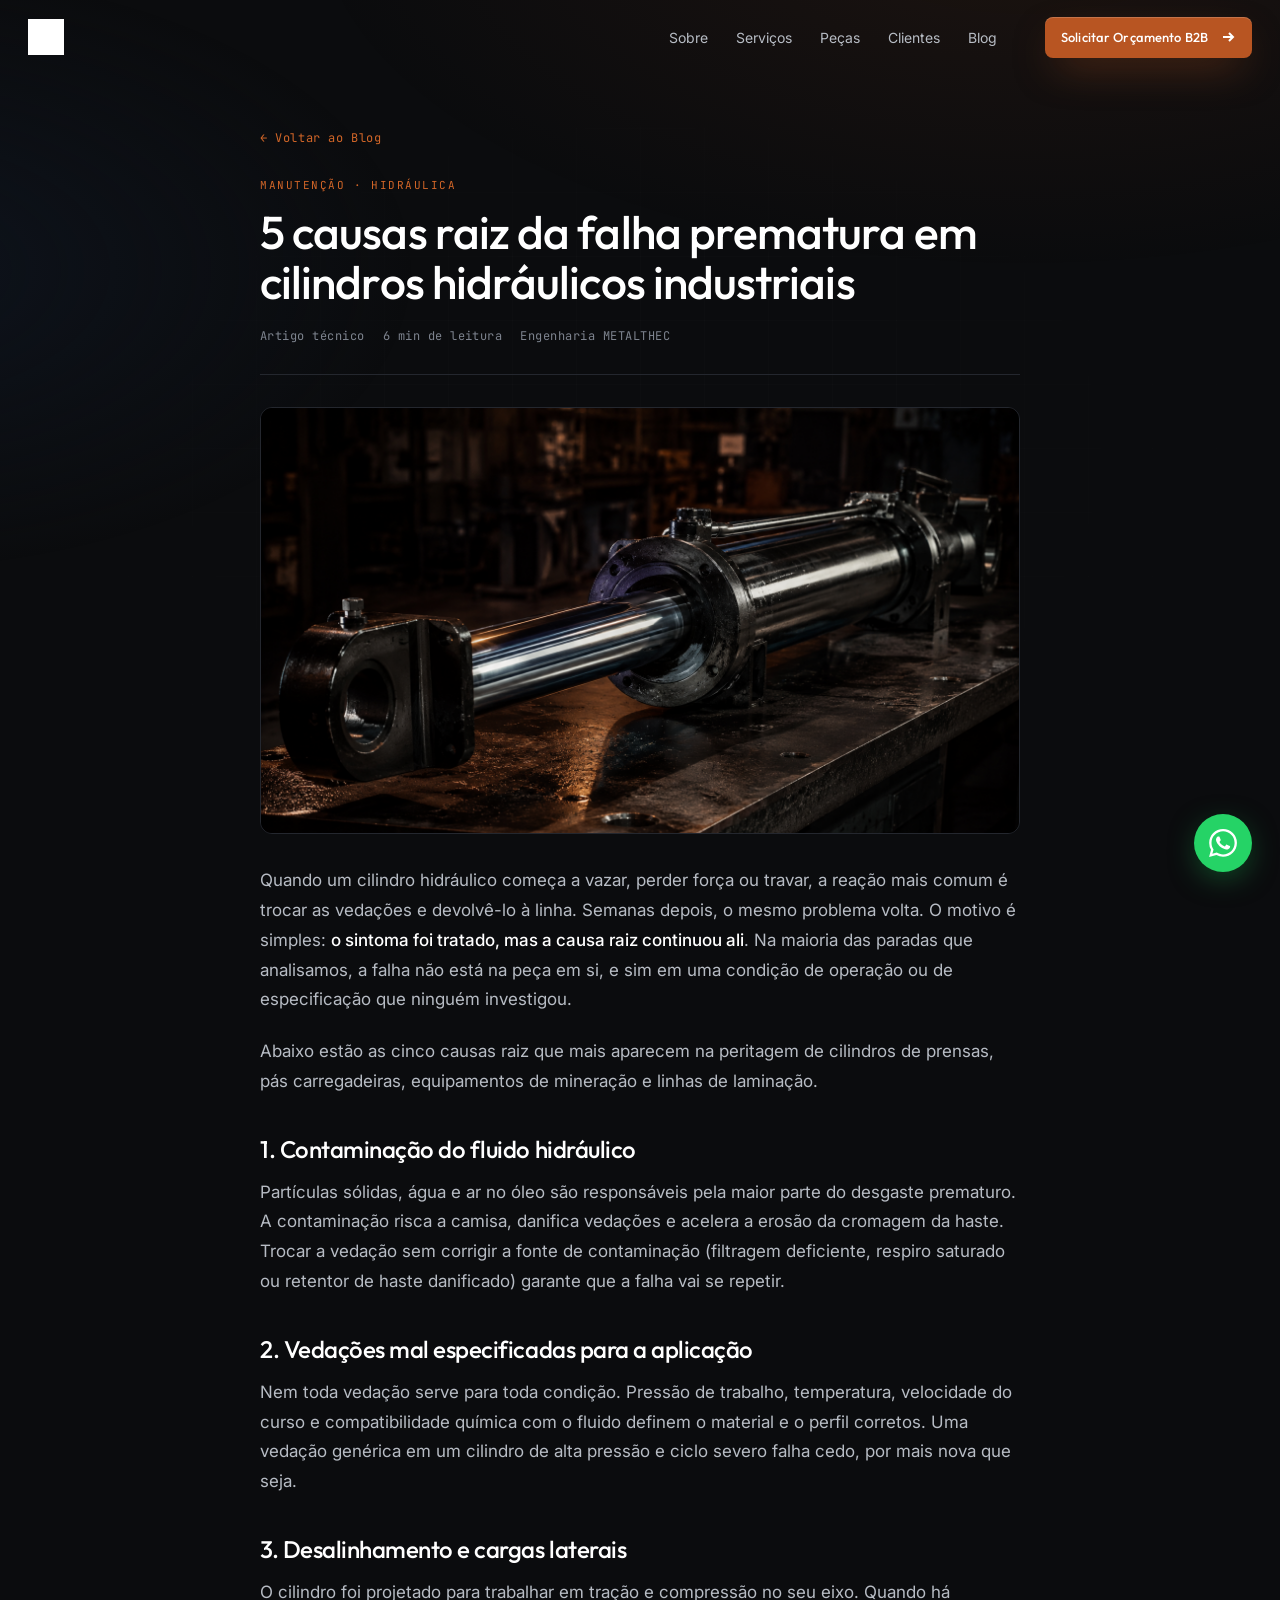
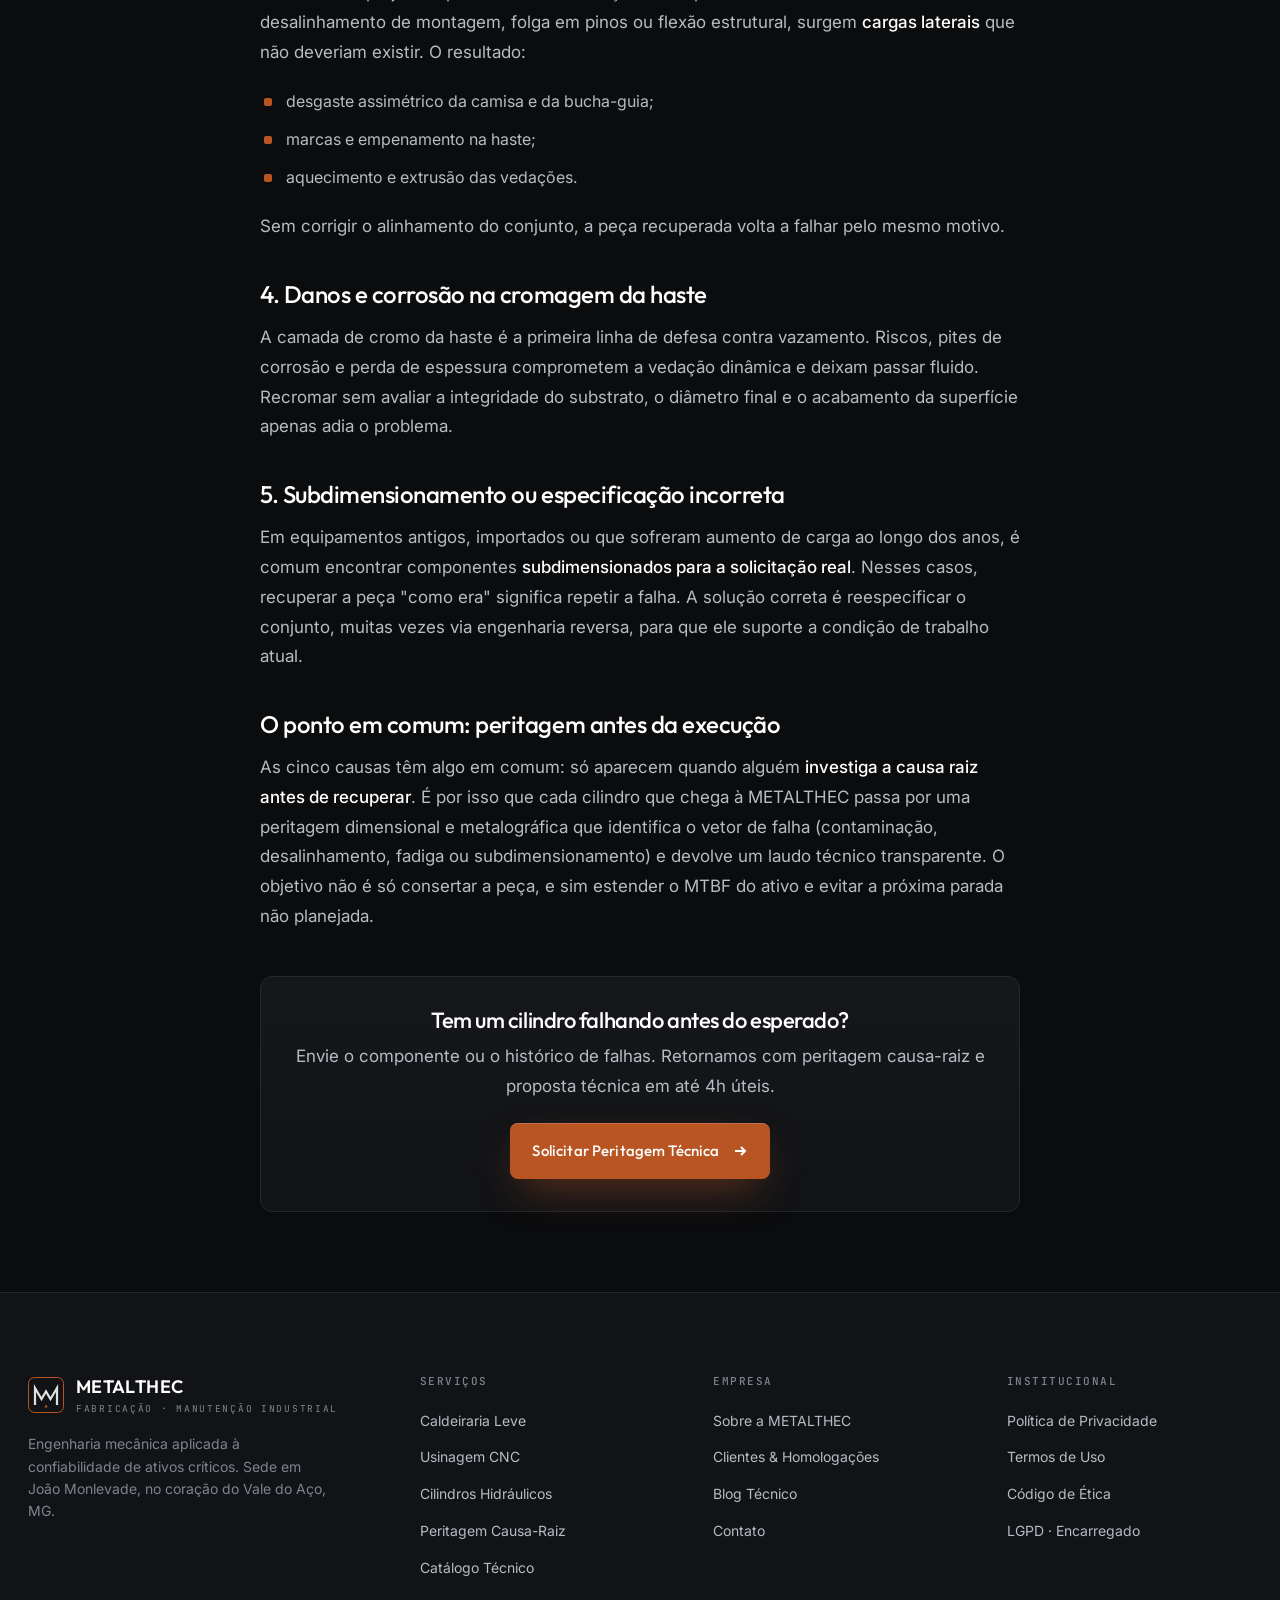
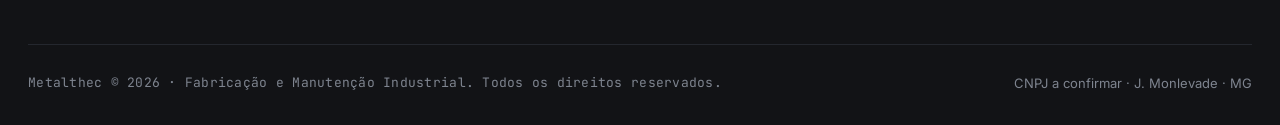
==== blog-cilindros-hidraulicos.html @ 949a7d2d "feat: site institucional METALTHEC (one-page + blog) Site B2B estático: hero, serviços, máquinas, ca" ====
<!DOCTYPE html>
<html lang="pt-BR">
<head>
<meta charset="UTF-8" />
<meta name="viewport" content="width=device-width, initial-scale=1.0" />
<title>5 causas raiz da falha prematura em cilindros hidráulicos — METALTHEC</title>
<meta name="description" content="Vazamento, travamento e perda de força em cilindros hidráulicos industriais raramente são defeito da peça. Conheça as 5 causas raiz mais comuns e como a peritagem evita a próxima parada." />

<link rel="preconnect" href="https://fonts.googleapis.com" />
<link rel="preconnect" href="https://fonts.gstatic.com" crossorigin />
<link href="https://fonts.googleapis.com/css2?family=Outfit:wght@300;400;500;600;700&family=Inter:wght@300;400;500;600&family=JetBrains+Mono:wght@400;500&display=swap" rel="stylesheet" />

<link rel="stylesheet" href="styles.css" />
</head>
<body>

<!-- ============== HEADER / NAV ============== -->
<header class="nav">
  <div class="container nav__inner">
    <a class="brand" href="Metalthec.html#top" aria-label="METALTHEC — Início">
      <span class="brand__mark" aria-hidden="true">
        <img src="logo.png" alt="METALTHEC" class="brand__logo" width="120" height="36"
             onerror="this.style.display='none'; this.nextElementSibling.style.display='flex'" />
        <span class="brand__logo-fallback" style="display:none; align-items:center; gap:0">
          <svg width="36" height="36" viewBox="0 0 36 36" fill="none">
            <rect x="0.5" y="0.5" width="35" height="35" rx="6" stroke="#B85522" stroke-width="1"/>
            <path d="M7 27V11L13.5 22L18 14.5L22.5 22L29 11V27" stroke="#E0E0E0" stroke-width="2.2" stroke-linecap="square" stroke-linejoin="miter"/>
            <circle cx="18" cy="29.5" r="1.2" fill="#B85522"/>
          </svg>
          <span>
            <span class="brand__name">METALTHEC</span>
            <span class="brand__sub">Fabricação · Manutenção Industrial</span>
          </span>
        </span>
      </span>
    </a>

    <nav class="nav__links" aria-label="Navegação principal">
      <a href="Metalthec.html#sobre">Sobre</a>
      <a href="Metalthec.html#servicos">Serviços</a>
      <a href="Metalthec.html#pecas">Peças</a>
      <a href="Metalthec.html#clientes">Clientes</a>
      <a href="blog.html" aria-current="page">Blog</a>
    </nav>

    <a class="btn btn--primary btn--sm nav__cta" href="Metalthec.html#contato">
      Solicitar Orçamento B2B
      <svg class="arrow" viewBox="0 0 16 16" fill="none" stroke="currentColor" stroke-width="2"><path d="M3 8h10M9 4l4 4-4 4"/></svg>
    </a>

    <button class="nav__burger" aria-label="Abrir menu" aria-expanded="false" aria-controls="mobile-nav">
      <span class="bars" aria-hidden="true">
        <span class="bar"></span>
        <span class="bar"></span>
        <span class="bar"></span>
      </span>
    </button>
  </div>
</header>

<main id="top">
  <article class="article">
    <div class="container">
      <div class="article__wrap">

        <a class="article__back" href="blog.html">← Voltar ao Blog</a>

        <div class="article__cat">Manutenção · Hidráulica</div>
        <h1>5 causas raiz da falha prematura em cilindros hidráulicos industriais</h1>
        <div class="article__meta">
          <span>Artigo técnico</span>
          <span>6 min de leitura</span>
          <span>Engenharia METALTHEC</span>
        </div>

        <div class="article__hero">
          <img src="Fotos/Fotos catalogo/cilindro-hidraulico.png" alt="Cilindro hidráulico industrial recuperado" />
        </div>

        <div class="article__body">
          <p>
            Quando um cilindro hidráulico começa a vazar, perder força ou travar, a reação mais comum
            é trocar as vedações e devolvê-lo à linha. Semanas depois, o mesmo problema volta. O motivo
            é simples: <strong>o sintoma foi tratado, mas a causa raiz continuou ali</strong>. Na maioria
            das paradas que analisamos, a falha não está na peça em si, e sim em uma condição de operação
            ou de especificação que ninguém investigou.
          </p>
          <p>
            Abaixo estão as cinco causas raiz que mais aparecem na peritagem de cilindros de prensas,
            pás carregadeiras, equipamentos de mineração e linhas de laminação.
          </p>

          <h2>1. Contaminação do fluido hidráulico</h2>
          <p>
            Partículas sólidas, água e ar no óleo são responsáveis pela maior parte do desgaste prematuro.
            A contaminação risca a camisa, danifica vedações e acelera a erosão da cromagem da haste.
            Trocar a vedação sem corrigir a fonte de contaminação (filtragem deficiente, respiro saturado
            ou retentor de haste danificado) garante que a falha vai se repetir.
          </p>

          <h2>2. Vedações mal especificadas para a aplicação</h2>
          <p>
            Nem toda vedação serve para toda condição. Pressão de trabalho, temperatura, velocidade do
            curso e compatibilidade química com o fluido definem o material e o perfil corretos. Uma
            vedação genérica em um cilindro de alta pressão e ciclo severo falha cedo, por mais nova que seja.
          </p>

          <h2>3. Desalinhamento e cargas laterais</h2>
          <p>
            O cilindro foi projetado para trabalhar em tração e compressão no seu eixo. Quando há
            desalinhamento de montagem, folga em pinos ou flexão estrutural, surgem <strong>cargas
            laterais</strong> que não deveriam existir. O resultado:
          </p>
          <ul>
            <li>desgaste assimétrico da camisa e da bucha-guia;</li>
            <li>marcas e empenamento na haste;</li>
            <li>aquecimento e extrusão das vedações.</li>
          </ul>
          <p>
            Sem corrigir o alinhamento do conjunto, a peça recuperada volta a falhar pelo mesmo motivo.
          </p>

          <h2>4. Danos e corrosão na cromagem da haste</h2>
          <p>
            A camada de cromo da haste é a primeira linha de defesa contra vazamento. Riscos, pites de
            corrosão e perda de espessura comprometem a vedação dinâmica e deixam passar fluido. Recromar
            sem avaliar a integridade do substrato, o diâmetro final e o acabamento da superfície apenas
            adia o problema.
          </p>

          <h2>5. Subdimensionamento ou especificação incorreta</h2>
          <p>
            Em equipamentos antigos, importados ou que sofreram aumento de carga ao longo dos anos, é
            comum encontrar componentes <strong>subdimensionados para a solicitação real</strong>. Nesses
            casos, recuperar a peça "como era" significa repetir a falha. A solução correta é reespecificar
            o conjunto, muitas vezes via engenharia reversa, para que ele suporte a condição de trabalho atual.
          </p>

          <h2>O ponto em comum: peritagem antes da execução</h2>
          <p>
            As cinco causas têm algo em comum: só aparecem quando alguém <strong>investiga a causa raiz
            antes de recuperar</strong>. É por isso que cada cilindro que chega à METALTHEC passa por uma
            peritagem dimensional e metalográfica que identifica o vetor de falha (contaminação, desalinhamento,
            fadiga ou subdimensionamento) e devolve um laudo técnico transparente. O objetivo não é só
            consertar a peça, e sim estender o MTBF do ativo e evitar a próxima parada não planejada.
          </p>

          <div class="article__cta">
            <h3>Tem um cilindro falhando antes do esperado?</h3>
            <p>Envie o componente ou o histórico de falhas. Retornamos com peritagem causa-raiz e proposta técnica em até 4h úteis.</p>
            <a class="btn btn--primary" href="Metalthec.html#contato">
              Solicitar Peritagem Técnica
              <svg class="arrow" viewBox="0 0 16 16" fill="none" stroke="currentColor" stroke-width="2"><path d="M3 8h10M9 4l4 4-4 4"/></svg>
            </a>
          </div>
        </div>

      </div>
    </div>
  </article>
</main>

<!-- ============== FOOTER ============== -->
<footer class="footer">
  <div class="container">
    <div class="footer__grid">
      <div class="footer__brand">
        <a class="brand" href="Metalthec.html#top">
          <span class="brand__mark" aria-hidden="true">
            <svg width="36" height="36" viewBox="0 0 36 36" fill="none">
              <rect x="0.5" y="0.5" width="35" height="35" rx="6" stroke="#B85522" stroke-width="1"/>
              <path d="M7 27V11L13.5 22L18 14.5L22.5 22L29 11V27" stroke="#E0E0E0" stroke-width="2.2" stroke-linecap="square"/>
              <circle cx="18" cy="29.5" r="1.2" fill="#B85522"/>
            </svg>
          </span>
          <span>
            <span class="brand__name">METALTHEC</span>
            <span class="brand__sub">Fabricação · Manutenção Industrial</span>
          </span>
        </a>
        <p>Engenharia mecânica aplicada à confiabilidade de ativos críticos. Sede em João Monlevade, no coração do Vale do Aço, MG.</p>
      </div>

      <div class="footer__col">
        <h5>Serviços</h5>
        <ul>
          <li><a href="Metalthec.html#servicos">Caldeiraria Leve</a></li>
          <li><a href="Metalthec.html#servicos">Usinagem CNC</a></li>
          <li><a href="Metalthec.html#servicos">Cilindros Hidráulicos</a></li>
          <li><a href="Metalthec.html#servicos">Peritagem Causa-Raiz</a></li>
          <li><a href="Metalthec.html#pecas">Catálogo Técnico</a></li>
        </ul>
      </div>

      <div class="footer__col">
        <h5>Empresa</h5>
        <ul>
          <li><a href="Metalthec.html#sobre">Sobre a METALTHEC</a></li>
          <li><a href="Metalthec.html#clientes">Clientes &amp; Homologações</a></li>
          <li><a href="blog.html">Blog Técnico</a></li>
          <li><a href="Metalthec.html#contato">Contato</a></li>
        </ul>
      </div>

      <div class="footer__col">
        <h5>Institucional</h5>
        <ul>
          <li><a href="#">Política de Privacidade</a></li>
          <li><a href="#">Termos de Uso</a></li>
          <li><a href="#">Código de Ética</a></li>
          <li><a href="#">LGPD · Encarregado</a></li>
        </ul>
      </div>
    </div>

    <div class="footer__bottom">
      <div class="copy">Metalthec © 2026 · Fabricação e Manutenção Industrial. Todos os direitos reservados.</div>
      <div>CNPJ a confirmar · J. Monlevade · MG</div>
    </div>
  </div>
</footer>

<!-- ============== WHATSAPP FLOAT ============== -->
<a class="wa-float" href="https://wa.me/553120401161?text=Ol%C3%A1%2C%20gostaria%20de%20solicitar%20um%20or%C3%A7amento%20t%C3%A9cnico." target="_blank" rel="noopener" aria-label="Falar com engenharia pelo WhatsApp">
  <span class="wa-float__tooltip">Falar com Engenharia</span>
  <svg width="28" height="28" viewBox="0 0 24 24" fill="currentColor" aria-hidden="true"><path d="M.057 24l1.687-6.163a11.867 11.867 0 01-1.587-5.946C.16 5.335 5.495 0 12.05 0a11.817 11.817 0 018.413 3.488 11.824 11.824 0 013.48 8.414c-.003 6.557-5.34 11.892-11.893 11.892a11.9 11.9 0 01-5.688-1.448L.057 24zm6.597-3.807c1.676.995 3.276 1.591 5.392 1.592 5.448 0 9.886-4.434 9.889-9.885.002-5.462-4.415-9.89-9.881-9.892-5.452 0-9.887 4.434-9.889 9.884-.001 2.225.651 3.891 1.746 5.634l-.999 3.648 3.742-.981zm11.387-5.464c-.074-.124-.272-.198-.57-.347-.297-.149-1.758-.868-2.031-.967-.272-.099-.47-.149-.669.149-.198.297-.768.967-.941 1.165-.173.198-.347.223-.644.074-.297-.149-1.255-.462-2.39-1.475-.883-.788-1.48-1.761-1.653-2.059-.173-.297-.018-.458.13-.606.134-.133.297-.347.446-.521.151-.172.2-.296.3-.495.099-.198.05-.372-.025-.521-.075-.148-.669-1.611-.916-2.206-.242-.579-.487-.501-.669-.51l-.57-.01c-.198 0-.52.074-.792.372-.272.297-1.04 1.016-1.04 2.479 0 1.462 1.065 2.875 1.213 3.074.149.198 2.095 3.2 5.076 4.487.709.306 1.263.489 1.694.626.712.226 1.36.194 1.872.118.571-.085 1.758-.719 2.006-1.413.248-.695.248-1.29.173-1.414z"/></svg>
</a>

<script src="app.js" defer></script>
</body>
</html>
---- styles.css ----
/* ============================================================
   METALTHEC — Premium Industrial One-Page
   Tokens + Layout + Components
============================================================ */

:root {
  /* Brand */
  --bg:           #0B0C0E;
  --bg-2:         #121316;
  --bg-3:         #0E141E;
  --panel:        #15171B;
  --panel-2:      #1B1E24;
  --line:         #24272E;
  --line-2:       #2C313A;
  --steel:        #E0E0E0;
  --steel-dim:    #B7BCC4;
  --muted:        #7E848F;
  --muted-2:      #5A5F69;

  --copper:       #B85522;
  --copper-2:     #D26628;
  --copper-soft:  rgba(184, 85, 34, 0.16);
  --copper-glow:  rgba(184, 85, 34, 0.42);

  --success:      #4FB286;
  --warn:         #E0A340;

  /* Radii */
  --r-xs: 4px;
  --r-sm: 8px;
  --r-md: 12px;
  --r-lg: 18px;
  --r-xl: 28px;

  /* Shadows */
  --shadow-soft: 0 10px 40px -10px rgba(0, 0, 0, 0.6);
  --shadow-card: 0 1px 0 rgba(255,255,255,0.04) inset, 0 30px 60px -30px rgba(0,0,0,0.7);
  --shadow-cta:  0 16px 40px -12px rgba(184, 85, 34, 0.55), 0 1px 0 rgba(255,255,255,0.18) inset;

  /* Type */
  --font-display: "Outfit", "Inter", system-ui, sans-serif;
  --font-body:    "Inter", system-ui, sans-serif;
  --font-mono:    "JetBrains Mono", ui-monospace, "SFMono-Regular", monospace;

  /* Layout */
  --container: 1280px;
  --gutter: 28px;
  --nav-h: 76px;
}

* { box-sizing: border-box; }
html, body { margin: 0; padding: 0; }
html { scroll-behavior: smooth; }
body {
  background: var(--bg);
  color: var(--steel);
  font-family: var(--font-body);
  font-size: 16px;
  line-height: 1.55;
  -webkit-font-smoothing: antialiased;
  text-rendering: optimizeLegibility;
  overflow-x: hidden;
}
img { display: block; max-width: 100%; }
a { color: inherit; text-decoration: none; }
button { font: inherit; cursor: pointer; border: 0; background: none; color: inherit; }
input, select, textarea { font: inherit; color: inherit; }

::selection { background: var(--copper); color: white; }

/* Background ambient grain + grid */
body::before {
  content: "";
  position: fixed;
  inset: 0;
  pointer-events: none;
  background-image:
    radial-gradient(1200px 600px at 80% -10%, rgba(184,85,34,0.10), transparent 60%),
    radial-gradient(900px 500px at -10% 30%, rgba(14,20,30,0.9), transparent 60%);
  z-index: 0;
}
body::after {
  content: "";
  position: fixed;
  inset: 0;
  pointer-events: none;
  background-image:
    linear-gradient(rgba(255,255,255,0.025) 1px, transparent 1px),
    linear-gradient(90deg, rgba(255,255,255,0.025) 1px, transparent 1px);
  background-size: 64px 64px;
  mask-image: radial-gradient(ellipse at center, black 30%, transparent 80%);
  z-index: 0;
  opacity: 0.55;
}

main, header, footer { position: relative; z-index: 1; }

.container {
  width: min(100% - 2 * var(--gutter), var(--container));
  margin: 0 auto;
}

/* ---------- Utility / type ---------- */
.eyebrow {
  display: inline-flex;
  align-items: center;
  gap: 10px;
  font-family: var(--font-mono);
  font-size: 11px;
  font-weight: 500;
  letter-spacing: 0.18em;
  text-transform: uppercase;
  color: var(--copper-2);
}
.eyebrow::before {
  content: "";
  width: 28px;
  height: 1px;
  background: var(--copper);
}
.eyebrow.no-rule::before { display: none; }

h1, h2, h3, h4 {
  font-family: var(--font-display);
  font-weight: 500;
  letter-spacing: -0.02em;
  line-height: 1.05;
  color: white;
  margin: 0;
}
.h-display {
  font-size: clamp(34px, 3.8vw, 50px);
  font-weight: 500;
  letter-spacing: -0.03em;
  line-height: 1.04;
  text-wrap: balance;
}
.h-section {
  font-size: clamp(34px, 4.2vw, 58px);
  font-weight: 500;
  letter-spacing: -0.025em;
}
.h-sub {
  font-size: clamp(16px, 1.2vw, 19px);
  color: var(--steel-dim);
  font-weight: 400;
  line-height: 1.55;
  max-width: 64ch;
}
.section-head {
  display: grid;
  grid-template-columns: 1fr auto;
  gap: 40px;
  align-items: end;
  padding-bottom: 56px;
  border-bottom: 1px solid var(--line);
  margin-bottom: 56px;
}
.section-head .meta {
  font-family: var(--font-mono);
  font-size: 12px;
  color: var(--muted);
  letter-spacing: 0.06em;
  text-align: right;
  white-space: nowrap;
}
.section { padding: 140px 0; }
.section.tight { padding: 96px 0; }
@media (max-width: 720px) {
  .section { padding: 96px 0; }
  .section.tight { padding: 64px 0; }
  .section-head { grid-template-columns: 1fr; }
  .section-head .meta { text-align: left; }
}

/* ---------- Buttons ---------- */
.btn {
  display: inline-flex;
  align-items: center;
  gap: 12px;
  padding: 16px 22px;
  border-radius: var(--r-sm);
  font-family: var(--font-display);
  font-weight: 500;
  font-size: 15px;
  letter-spacing: 0.01em;
  transition: transform .25s cubic-bezier(.2,.7,.2,1), background .2s, box-shadow .25s;
  position: relative;
  white-space: nowrap;
}
.btn .arrow { width: 16px; height: 16px; transition: transform .25s; }
.btn:hover .arrow { transform: translateX(3px); }
.btn--primary {
  background: var(--copper);
  color: white;
  box-shadow: var(--shadow-cta);
}
.btn--primary:hover { background: var(--copper-2); transform: translateY(-1px); }
.btn--ghost {
  background: transparent;
  color: var(--steel);
  border: 1px solid var(--line-2);
}
.btn--ghost:hover { border-color: var(--steel-dim); background: rgba(255,255,255,0.03); }
.btn--whatsapp {
  background: transparent;
  color: var(--steel);
  border: 1px solid var(--line-2);
}
.btn--whatsapp:hover { border-color: #25D366; color: #25D366; }
.btn--sm { padding: 10px 16px; font-size: 13px; }

.pulse-dot {
  width: 8px; height: 8px; border-radius: 50%;
  background: white;
  box-shadow: 0 0 0 0 rgba(255,255,255,0.7);
  animation: pulse 2s infinite;
}
@keyframes pulse {
  0%   { box-shadow: 0 0 0 0 rgba(255,255,255,0.7); }
  70%  { box-shadow: 0 0 0 10px rgba(255,255,255,0); }
  100% { box-shadow: 0 0 0 0 rgba(255,255,255,0); }
}

/* ---------- Header ---------- */
.nav {
  position: fixed;
  top: 0; left: 0; right: 0;
  height: var(--nav-h);
  z-index: 50;
  display: flex; align-items: center;
  transition: background .25s, backdrop-filter .25s, border-color .25s;
  border-bottom: 1px solid transparent;
}
.nav.scrolled {
  background: rgba(11, 12, 14, 0.78);
  backdrop-filter: saturate(140%) blur(14px);
  -webkit-backdrop-filter: saturate(140%) blur(14px);
  border-bottom-color: var(--line);
}
.nav__inner {
  display: flex; align-items: center; gap: 40px;
}
.brand {
  display: flex; align-items: center; gap: 12px;
}
.brand__mark {
  width: 36px; height: 36px;
  display: grid; place-items: center;
}
.brand__name {
  font-family: var(--font-display);
  font-weight: 600;
  font-size: 18px;
  letter-spacing: 0.02em;
  color: white;
}
.brand__sub {
  display: block;
  font-family: var(--font-mono);
  font-size: 9.5px;
  letter-spacing: 0.18em;
  color: var(--muted);
  text-transform: uppercase;
  margin-top: 2px;
}
.nav__links {
  display: flex; gap: 28px; margin-left: auto;
  font-size: 14px; color: var(--steel-dim);
}
.nav__links a {
  position: relative;
  padding: 6px 0;
  transition: color .2s;
}
.nav__links a:hover { color: white; }
.nav__links a::after {
  content: "";
  position: absolute;
  left: 0; right: 0; bottom: -2px;
  height: 1px;
  background: var(--copper);
  transform: scaleX(0);
  transform-origin: left;
  transition: transform .3s cubic-bezier(.2,.7,.2,1);
}
.nav__links a:hover::after { transform: scaleX(1); }
.nav__cta { margin-left: 8px; }
.nav__burger { display: none; }
@media (max-width: 1080px) {
  .nav__links { display: none; }
  .nav__cta { margin-left: auto; }
}

/* ---------- Hero ---------- */
/* ---------- Hero ---------- */
.hero {
  position: relative;
  padding: calc(var(--nav-h) + 60px) 0 120px;
  min-height: 90vh;
  display: flex;
  align-items: center;
  overflow: hidden;
  background: var(--bg);
}
/* Foto na orientação original (letreiro METALTHEC legível): prédio à DIREITA */
.hero::before {
  content: "";
  position: absolute;
  inset: 0;
  background-image: url('Fotos/Hero/Hero 16-9.jpeg');
  background-size: cover;
  background-position: center right;
  background-repeat: no-repeat;
  z-index: 0;
}
/* Overlay leve: escuro à ESQUERDA (texto), transparente à direita (revela o prédio) */
.hero::after {
  content: "";
  position: absolute;
  inset: 0;
  background:
    linear-gradient(to right, rgba(11, 12, 14, 0.96) 0%, rgba(11, 12, 14, 0.74) 38%, rgba(11, 12, 14, 0.22) 65%, rgba(11, 12, 14, 0) 86%),
    linear-gradient(to bottom, rgba(11, 12, 14, 0.5) 0%, transparent 22%, transparent 78%, var(--bg) 100%);
  z-index: 1;
  pointer-events: none;
}
.hero__inner {
  display: flex;
  justify-content: flex-start;
  align-items: center;
  gap: 60px;
  width: 100%;
  position: relative;
  z-index: 5;
  /* Recuo lateral para o texto não ficar colado na borda (some no mobile) */
  padding-left: clamp(16px, 8.5vw, 164px);
}
.hero__card {
  position: relative;
  z-index: 2;
  /* Sem caixa: o texto flui direto sobre o gradiente da hero */
  background: transparent;
  border: none;
  border-radius: 0;
  padding: 0;
  box-shadow: none;
  max-width: 600px;
  /* Sombra de texto sutil garante leitura sobre a foto */
  text-shadow: 0 1px 24px rgba(0, 0, 0, 0.55);
}
.hero__card h1 { margin: 18px 0 24px; }
.hero__card h1 .copper { color: var(--copper-2); }
.hero__card h1 .underline {
  position: relative;
  display: inline-block;
}
.hero__card h1 .underline::after {
  content: "";
  position: absolute;
  left: 0; right: 0; bottom: 4px;
  height: 6px;
  background: var(--copper);
  opacity: 0.85;
  z-index: -1;
}
.hero__sub {
  font-size: clamp(16px, 1.15vw, 19px);
  color: var(--steel-dim);
  max-width: 58ch;
  margin-bottom: 40px;
}
.hero__cta { display: flex; gap: 14px; flex-wrap: wrap; }

.hero__signals {
  margin-top: 56px;
  display: flex;
  align-items: center;
  gap: 28px;
  flex-wrap: wrap;
  padding-top: 28px;
  border-top: 1px solid var(--line);
  font-family: var(--font-mono);
  font-size: 11.5px;
  letter-spacing: 0.06em;
  color: var(--muted);
  text-transform: uppercase;
}
.hero__signals .dot { color: var(--copper); }

.hero__hud {
  position: relative;
  width: 100%;
  aspect-ratio: 4/3;
  min-height: 280px;
  background: rgba(18, 20, 24, 0.45);
  backdrop-filter: blur(8px);
  -webkit-backdrop-filter: blur(8px);
  border: 1px solid rgba(255, 255, 255, 0.06);
  border-radius: var(--r-md);
  box-shadow: var(--shadow-card);
  z-index: 4;
}
.hero__hud .corner {
  position: absolute;
  width: 28px; height: 28px;
  border: 1px solid var(--copper);
  opacity: 0.85;
}
.hero__hud .corner.tl { top: 0; left: 0; border-right: 0; border-bottom: 0; }
.hero__hud .corner.tr { top: 0; right: 0; border-left: 0; border-bottom: 0; }
.hero__hud .corner.bl { bottom: 0; left: 0; border-right: 0; border-top: 0; }
.hero__hud .corner.br { bottom: 0; right: 0; border-left: 0; border-top: 0; }
.hero__hud .badge {
  position: absolute; top: 20px; left: 20px;
  display: flex; align-items: center; gap: 8px;
  padding: 8px 12px;
  background: rgba(11, 12, 14, 0.85);
  backdrop-filter: blur(8px);
  border: 1px solid rgba(255,255,255,0.1);
  border-radius: 100px;
  font-family: var(--font-mono);
  font-size: 10.5px;
  letter-spacing: 0.12em;
  color: rgba(255,255,255,0.8);
  text-transform: uppercase;
}
.hero__hud .badge .live {
  width: 6px; height: 6px; border-radius: 50%;
  background: var(--copper);
  box-shadow: 0 0 12px var(--copper);
  animation: pulse 1.8s infinite;
}
.hero__hud .telemetry {
  position: absolute;
  bottom: 20px; left: 20px; right: 20px;
  display: grid; grid-template-columns: repeat(3, 1fr);
  gap: 14px;
  padding: 14px;
  background: rgba(11, 12, 14, 0.85);
  backdrop-filter: blur(8px);
  border: 1px solid rgba(255,255,255,0.08);
  border-radius: var(--r-sm);
  font-family: var(--font-mono);
  font-size: 10.5px;
  letter-spacing: 0.12em;
  color: rgba(255,255,255,0.8);
  text-transform: uppercase;
}
.hero__hud .tm-label { color: var(--muted); font-size: 9.5px; }
.hero__hud .tm-value {
  font-size: 16px;
  color: white;
  font-family: var(--font-display);
  letter-spacing: -0.01em;
  margin-top: 4px;
  font-weight: 500;
  text-transform: none;
}
.hero__hud .tm-value .unit { color: var(--copper-2); font-size: 11px; margin-left: 4px; }

@media (max-width: 980px) {
  .hero {
    min-height: auto;
    padding: calc(var(--nav-h) + 30px) 0 80px;
  }
  .hero::before {
    background-position: 60% center;
  }
  /* No mobile o overlay escurece de cima para baixo para garantir leitura */
  .hero::after {
    background:
      linear-gradient(to bottom, rgba(11, 12, 14, 0.5) 0%, rgba(11, 12, 14, 0.78) 45%, rgba(11, 12, 14, 0.97) 95%);
  }
  .hero__inner {
    flex-direction: column;
    justify-content: center;
    align-items: stretch;
    gap: 40px;
  }
  .hero__card {
    padding: 0;
    background: transparent;
    max-width: 100%;
  }
}

@media (max-width: 560px) {
  .hero {
    padding: calc(var(--nav-h) + 20px) 0 60px;
  }
  .hero::before {
    background-position: 70% center;
  }
  .hero__card {
    padding: 0;
  }
  .hero__card h1 {
    font-size: clamp(28px, 8.5vw, 38px);
    margin: 12px 0 18px;
    line-height: 1.1;
  }
  .hero__sub {
    font-size: 14.5px;
    margin-bottom: 28px;
    line-height: 1.45;
  }
  .hero__cta {
    flex-direction: column;
    gap: 10px;
  }
  .hero__cta .btn {
    width: 100%;
    justify-content: center;
  }
  .hero__signals {
    margin-top: 36px;
    padding-top: 24px;
    gap: 12px 18px;
  }
}

/* ---------- Trust Grid ---------- */
.trust {
  padding: 0 0 40px;
  margin-top: -40px;
  position: relative;
  z-index: 5;
}
.trust__grid {
  display: grid;
  grid-template-columns: repeat(4, 1fr);
  gap: 16px;
}
.trust__card {
  position: relative;
  padding: 28px 26px;
  border-radius: var(--r-md);
  background: linear-gradient(180deg, rgba(255,255,255,0.05), rgba(255,255,255,0.015));
  border: 1px solid var(--line);
  backdrop-filter: blur(20px) saturate(140%);
  -webkit-backdrop-filter: blur(20px) saturate(140%);
  overflow: hidden;
  transition: transform .35s cubic-bezier(.2,.7,.2,1), border-color .25s;
}
.trust__card:hover { transform: translateY(-4px); border-color: var(--line-2); }
.trust__card::before {
  content: "";
  position: absolute; left: 0; top: 0; bottom: 0;
  width: 2px;
  background: var(--copper);
  opacity: 0.6;
}
.trust__num {
  font-family: var(--font-display);
  font-size: clamp(32px, 3.4vw, 44px);
  font-weight: 500;
  letter-spacing: -0.03em;
  color: white;
  line-height: 1;
}
.trust__num .copper { color: var(--copper-2); }
.trust__num .small { font-size: 0.55em; color: var(--steel-dim); margin-left: 4px; font-weight: 400; }
.trust__label {
  font-size: 13px;
  color: var(--steel-dim);
  margin-top: 12px;
  line-height: 1.4;
}
.trust__icon {
  position: absolute;
  top: 22px; right: 22px;
  color: var(--copper);
  opacity: 0.4;
}
@media (max-width: 980px) {
  .trust__grid { grid-template-columns: repeat(2, 1fr); }
}
@media (max-width: 520px) {
  .trust__grid { grid-template-columns: 1fr; }
}

/* ---------- Quem Somos ---------- */
.about__grid {
  display: grid;
  grid-template-columns: 1fr 1fr;
  gap: 80px;
  align-items: stretch;
}
@media (max-width: 980px) {
  .about__grid { grid-template-columns: 1fr; gap: 56px; align-items: start; }
  /* Em coluna única a foto precisa de altura própria */
  .about__visual { aspect-ratio: 4/3; min-height: 0; }
}

.about__copy p {
  color: var(--steel-dim);
  font-size: 17px;
  line-height: 1.65;
  margin: 0 0 22px;
}
.about__copy p strong { color: white; font-weight: 500; }

.peritagem {
  margin-top: 36px;
  padding: 28px;
  background: linear-gradient(180deg, var(--panel), var(--bg-2));
  border: 1px solid var(--line);
  border-radius: var(--r-md);
  position: relative;
  overflow: hidden;
}
.peritagem::before {
  content: "";
  position: absolute; top: 0; left: 0; right: 0; height: 1px;
  background: linear-gradient(90deg, transparent, var(--copper), transparent);
}
.peritagem h4 {
  font-size: 19px;
  font-weight: 500;
  margin: 0 0 12px;
  display: flex; align-items: center; gap: 10px;
}
.peritagem h4 .badge {
  font-family: var(--font-mono);
  font-size: 10px;
  padding: 4px 8px;
  background: var(--copper-soft);
  color: var(--copper-2);
  border-radius: var(--r-xs);
  letter-spacing: 0.1em;
  font-weight: 500;
}
.peritagem p { font-size: 15px; color: var(--steel-dim); margin: 0; line-height: 1.6; }

.about__visual {
  position: relative;
  border-radius: var(--r-lg);
  overflow: hidden;
  border: 1px solid var(--line);
  /* Estica para acompanhar a altura da coluna de texto (align-items: stretch) */
  height: 100%;
  min-height: 100%;
  background: #0a0b0d;
}
.about__visual img {
  position: absolute; inset: 0;
  width: 100%; height: 100%;
  object-fit: cover;
  filter: saturate(0.85) contrast(1.05) brightness(0.75);
}
.about__visual::after {
  content: "";
  position: absolute; inset: 0;
  background:
    linear-gradient(180deg, rgba(11,12,14,0.1), rgba(11,12,14,0.6)),
    linear-gradient(135deg, transparent 60%, rgba(184,85,34,0.18));
}
.about__caption {
  position: absolute;
  bottom: 24px; left: 24px; right: 24px;
  z-index: 2;
  display: grid;
  grid-template-columns: 1fr auto;
  align-items: end;
  gap: 24px;
}
.about__caption .lab {
  font-family: var(--font-mono);
  font-size: 11px;
  letter-spacing: 0.14em;
  color: var(--copper-2);
  text-transform: uppercase;
  margin-bottom: 6px;
}
.about__caption .ttl {
  font-family: var(--font-display);
  font-size: 22px;
  color: white;
  font-weight: 500;
  line-height: 1.15;
}
.about__caption .reading {
  font-family: var(--font-mono);
  font-size: 12px;
  color: white;
  background: rgba(0,0,0,0.6);
  border: 1px solid rgba(255,255,255,0.12);
  border-radius: var(--r-xs);
  padding: 8px 10px;
  white-space: nowrap;
}
.about__caption .reading .num { color: var(--copper-2); }

/* ---------- Services Tabs ---------- */
.services { background: linear-gradient(180deg, transparent, var(--bg-3) 40%, transparent); }

.tabs__bar {
  display: flex;
  gap: 0;
  border-bottom: 1px solid var(--line);
  overflow-x: auto;
  scrollbar-width: none;
}
.tabs__bar::-webkit-scrollbar { display: none; }
.tab {
  position: relative;
  padding: 22px 28px;
  font-family: var(--font-display);
  font-size: 16px;
  color: var(--muted);
  white-space: nowrap;
  transition: color .2s;
  display: flex; align-items: center; gap: 14px;
}
.tab .num {
  font-family: var(--font-mono);
  font-size: 11px;
  color: var(--muted-2);
  letter-spacing: 0.06em;
}
.tab:hover { color: var(--steel); }
.tab.active { color: white; }
.tab.active .num { color: var(--copper); }
.tab::after {
  content: "";
  position: absolute;
  left: 0; right: 0; bottom: -1px;
  height: 2px;
  background: var(--copper);
  transform: scaleX(0);
  transform-origin: left;
  transition: transform .35s cubic-bezier(.2,.7,.2,1);
}
.tab.active::after { transform: scaleX(1); }

.tab__panel {
  display: none;
  padding-top: 56px;
  animation: fadeUp .5s cubic-bezier(.2,.7,.2,1);
}
.tab__panel.active { display: block; }
@keyframes fadeUp {
  from { opacity: 0; transform: translateY(12px); }
  to   { opacity: 1; transform: translateY(0); }
}

.panel__header {
  display: grid;
  grid-template-columns: 1fr 1.3fr;
  gap: 64px;
  margin-bottom: 56px;
  align-items: end;
}
@media (max-width: 900px) { .panel__header { grid-template-columns: 1fr; gap: 32px; } }
.panel__header h3 {
  font-size: clamp(28px, 3vw, 42px);
  margin-bottom: 18px;
}
.panel__header p {
  color: var(--steel-dim);
  font-size: 16px;
  line-height: 1.6;
  margin: 0;
}
.panel__chips {
  display: flex; flex-wrap: wrap; gap: 8px;
  margin-top: 20px;
}
.chip {
  font-family: var(--font-mono);
  font-size: 11px;
  letter-spacing: 0.08em;
  text-transform: uppercase;
  padding: 6px 10px;
  border: 1px solid var(--line-2);
  border-radius: 100px;
  color: var(--steel-dim);
}
.chip.copper {
  border-color: var(--copper);
  color: var(--copper-2);
  background: var(--copper-soft);
}

/* Machine cards */
.machines {
  display: grid;
  grid-template-columns: repeat(auto-fill, minmax(280px, 1fr));
  gap: 18px;
}
.machine {
  position: relative;
  padding: 28px 24px;
  background: linear-gradient(180deg, var(--panel), var(--bg-2));
  border: 1px solid var(--line);
  border-radius: var(--r-md);
  transition: transform .35s cubic-bezier(.2,.7,.2,1), border-color .25s, box-shadow .25s;
  overflow: hidden;
}
.machine::before {
  content: "";
  position: absolute; top: 0; left: 0; right: 0; height: 1px;
  background: linear-gradient(90deg, transparent, var(--line-2) 30%, var(--line-2) 70%, transparent);
}
.machine:hover {
  transform: translateY(-6px);
  border-color: var(--copper);
  box-shadow: 0 24px 60px -28px rgba(184,85,34,0.4);
}
.machine:hover .machine__art { color: var(--copper-2); }
.machine__top {
  display: flex; align-items: center; justify-content: space-between;
  margin-bottom: 28px;
}
.machine__art {
  color: var(--steel);
  transition: color .3s;
}
.machine__tag {
  font-family: var(--font-mono);
  font-size: 10px;
  letter-spacing: 0.12em;
  color: var(--muted);
  text-transform: uppercase;
}
.machine__name {
  font-family: var(--font-display);
  font-size: 18px;
  font-weight: 500;
  color: white;
  line-height: 1.2;
  margin: 0 0 8px;
}
.machine__spec {
  font-family: var(--font-mono);
  font-size: 12px;
  color: var(--copper-2);
  letter-spacing: 0.04em;
  margin-bottom: 14px;
}
.machine__desc {
  font-size: 13px;
  color: var(--steel-dim);
  line-height: 1.5;
  margin: 0;
}

.process-flow {
  display: grid;
  grid-template-columns: repeat(4, 1fr);
  gap: 0;
  border: 1px solid var(--line);
  border-radius: var(--r-md);
  overflow: hidden;
  background: var(--panel);
}
@media (max-width: 760px) { .process-flow { grid-template-columns: repeat(2, 1fr); } }
.proc {
  padding: 28px 22px;
  border-right: 1px solid var(--line);
  position: relative;
}
.proc:last-child { border-right: 0; }
@media (max-width: 760px) {
  .proc:nth-child(2) { border-right: 0; }
  .proc:nth-child(1), .proc:nth-child(2) { border-bottom: 1px solid var(--line); }
}
.proc__num {
  font-family: var(--font-mono);
  font-size: 11px;
  color: var(--copper-2);
  letter-spacing: 0.1em;
  margin-bottom: 18px;
}
.proc__name {
  font-family: var(--font-display);
  font-size: 17px;
  font-weight: 500;
  color: white;
  margin: 0 0 8px;
}
.proc__desc { font-size: 13px; color: var(--steel-dim); line-height: 1.5; margin: 0; }

/* ---------- Gallery ---------- */
.gallery__filters {
  display: flex;
  flex-wrap: wrap;
  gap: 10px;
  margin-bottom: 40px;
}
.filter {
  padding: 10px 18px;
  border: 1px solid var(--line-2);
  border-radius: 100px;
  font-family: var(--font-display);
  font-size: 14px;
  color: var(--steel-dim);
  transition: all .2s;
}
.filter:hover { border-color: var(--steel-dim); color: white; }
.filter.active {
  background: var(--copper);
  border-color: var(--copper);
  color: white;
}
.filter .count {
  font-family: var(--font-mono);
  font-size: 11px;
  margin-left: 6px;
  opacity: 0.7;
}

.gallery__grid {
  display: grid;
  grid-template-columns: repeat(12, 1fr);
  grid-auto-rows: 220px;
  gap: 14px;
}
.gx {
  position: relative;
  overflow: hidden;
  border-radius: var(--r-md);
  border: 1px solid var(--line);
  background: #0a0b0d;
  transition: opacity .4s, transform .4s;
}
.gx.hidden {
  display: none;
}
.gx img {
  width: 100%; height: 100%;
  object-fit: cover;
  transition: transform .8s cubic-bezier(.2,.7,.2,1), filter .4s;
  filter: saturate(0.7) brightness(0.85) contrast(1.05);
}
.gx:hover img { transform: scale(1.08); filter: saturate(1) brightness(0.95) contrast(1.05); }
.gx__overlay {
  position: absolute; inset: 0;
  background: linear-gradient(180deg, transparent 30%, rgba(11,12,14,0.92) 95%);
  pointer-events: none;
}
.gx__meta {
  position: absolute;
  bottom: 18px; left: 20px; right: 20px;
  z-index: 2;
  transform: translateY(8px);
  opacity: 0.92;
  transition: transform .35s, opacity .25s;
}
.gx:hover .gx__meta { transform: translateY(0); opacity: 1; }
.gx__cat {
  font-family: var(--font-mono);
  font-size: 10.5px;
  color: var(--copper-2);
  letter-spacing: 0.12em;
  text-transform: uppercase;
  margin-bottom: 6px;
}
.gx__title {
  font-family: var(--font-display);
  font-size: 18px;
  color: white;
  font-weight: 500;
  line-height: 1.2;
}
.gx__spec {
  font-family: var(--font-mono);
  font-size: 11px;
  color: var(--steel-dim);
  margin-top: 4px;
  letter-spacing: 0.02em;
}
.gx__corner {
  position: absolute;
  top: 14px; right: 14px;
  z-index: 2;
  font-family: var(--font-mono);
  font-size: 10px;
  letter-spacing: 0.1em;
  color: rgba(255,255,255,0.7);
  background: rgba(0,0,0,0.6);
  border: 1px solid rgba(255,255,255,0.1);
  padding: 5px 8px;
  border-radius: var(--r-xs);
}

/* Bento spans */
.gx.s-wide-tall { grid-column: span 6; grid-row: span 2; }
.gx.s-wide      { grid-column: span 6; grid-row: span 1; }
.gx.s-sq        { grid-column: span 3; grid-row: span 1; }
.gx.s-tall      { grid-column: span 3; grid-row: span 2; }
.gx.s-md        { grid-column: span 4; grid-row: span 1; }

@media (max-width: 980px) {
  .gallery__grid { grid-template-columns: repeat(6, 1fr); grid-auto-rows: 200px; }
  .gx.s-wide-tall { grid-column: span 6; grid-row: span 2; }
  .gx.s-wide      { grid-column: span 6; }
  .gx.s-sq        { grid-column: span 3; }
  .gx.s-tall      { grid-column: span 3; grid-row: span 2; }
  .gx.s-md        { grid-column: span 6; }
}
@media (max-width: 560px) {
  .gallery__grid { grid-template-columns: 1fr; grid-auto-rows: 220px; }
  .gx { grid-column: 1 / -1 !important; grid-row: span 1 !important; }
}

/* ---------- Clients Marquee ---------- */
.clients { padding: 96px 0; border-top: 1px solid var(--line); border-bottom: 1px solid var(--line); }
.clients__head {
  text-align: center;
  margin-bottom: 56px;
}
.clients__head .eyebrow {
  justify-content: center;
}
.clients__head h2 {
  font-size: clamp(24px, 2.4vw, 32px);
  font-weight: 500;
  color: var(--steel);
  margin-top: 16px;
  letter-spacing: -0.01em;
}
.clients__head h2 .copper { color: var(--copper-2); }

.marquee {
  position: relative;
  overflow: hidden;
  mask-image: linear-gradient(90deg, transparent, black 8%, black 92%, transparent);
  -webkit-mask-image: linear-gradient(90deg, transparent, black 8%, black 92%, transparent);
}
.marquee__track {
  display: flex;
  width: max-content;
  gap: 80px;
  animation: scrollX 35s linear infinite;
  padding: 12px 0;
}
.marquee:hover .marquee__track { animation-play-state: paused; }
@keyframes scrollX {
  from { transform: translateX(0); }
  to   { transform: translateX(-50%); }
}
.client-logo {
  flex: 0 0 auto;
  height: 80px;
  /* Largura fixa por slot normaliza o "peso" visual de logos horizontais e verticais */
  width: 200px;
  display: flex; align-items: center; justify-content: center;
  opacity: 0.75;
  transition: opacity .25s cubic-bezier(.2,.7,.2,1), transform .25s cubic-bezier(.2,.7,.2,1);
  padding: 0 16px;
}
.client-logo img {
  /* Cap em ambas as dimensões: logos largas e altas ficam equilibradas no mesmo slot */
  max-height: 52px;
  max-width: 168px;
  width: auto;
  height: auto;
  object-fit: contain;
  /* Tudo monocromático branco, independente da cor original do logo */
  filter: brightness(0) invert(1);
}
/* Logos quadrados/verticais batem no limite de altura antes de ganhar largura:
   damos mais altura só a eles para equilibrar a massa visual com os horizontais */
.client-logo img[alt="Cenibra"],
.client-logo img[alt="RIMA"],
.client-logo img[alt="PCM"] {
  max-height: 70px;
}
.client-logo:hover {
  opacity: 1;
  transform: scale(1.06);
}

/* Unidade pequena nas métricas de capacidade (×, °C, mm, h) */
.case-metric__num .small { font-size: 0.5em; color: var(--steel-dim); margin-left: 2px; font-weight: 400; }

/* ---------- Garantia & Investimento ---------- */
.assurance { background: linear-gradient(180deg, transparent, var(--bg-3) 40%, transparent); }
.assurance__grid {
  display: grid;
  grid-template-columns: 1fr 1fr;
  gap: 32px;
}
@media (max-width: 768px) { .assurance__grid { grid-template-columns: 1fr; gap: 24px; } }
.assurance__card {
  position: relative;
  overflow: hidden;
  padding: 40px;
  background: linear-gradient(180deg, var(--panel), var(--bg-2));
  border: 1px solid var(--line);
  border-radius: var(--r-md);
}
.assurance__card::before {
  content: "";
  position: absolute; top: 0; left: 0; right: 0; height: 1px;
  background: linear-gradient(90deg, transparent, var(--copper), transparent);
}
.assurance__kicker {
  font-family: var(--font-mono);
  font-size: 11px;
  letter-spacing: 0.14em;
  text-transform: uppercase;
  color: var(--copper-2);
  margin-bottom: 16px;
}
.assurance__card h3 {
  font-size: clamp(20px, 1.8vw, 24px);
  font-weight: 500;
  margin: 0 0 14px;
}
.assurance__card p {
  color: var(--steel-dim);
  font-size: 15.5px;
  line-height: 1.65;
  margin: 0;
}
.assurance__card p strong { color: white; font-weight: 500; }

/* ---------- Contact / Lead form ---------- */
.contact {
  padding: 140px 0;
  background:
    radial-gradient(800px 400px at 90% 0%, rgba(184,85,34,0.08), transparent 60%),
    var(--bg);
}
.contact__grid {
  display: grid;
  grid-template-columns: 0.85fr 1.15fr;
  gap: 56px;
  /* Cada coluna usa só a própria altura — o form não estica até embaixo */
  align-items: start;
}
@media (max-width: 980px) { .contact__grid { grid-template-columns: 1fr; gap: 48px; } }

.contact__left h2 {
  font-size: clamp(32px, 3.6vw, 48px);
  margin-bottom: 20px;
}
.contact__left h2 .copper { color: var(--copper-2); }
.contact__left p {
  color: var(--steel-dim);
  font-size: 16px;
  line-height: 1.6;
  margin: 0 0 36px;
  max-width: 44ch;
}

.contact-card {
  padding: 24px;
  background: var(--panel);
  border: 1px solid var(--line);
  border-radius: var(--r-md);
  margin-bottom: 14px;
  display: flex;
  gap: 18px;
  align-items: flex-start;
  transition: border-color .2s, transform .25s;
}
.contact-card:hover { border-color: var(--copper); transform: translateY(-2px); }
.contact-card__icon {
  width: 40px; height: 40px;
  border-radius: var(--r-sm);
  background: var(--copper-soft);
  color: var(--copper-2);
  display: grid; place-items: center;
  flex: 0 0 40px;
}
.contact-card__label {
  font-family: var(--font-mono);
  font-size: 10.5px;
  color: var(--muted);
  letter-spacing: 0.14em;
  text-transform: uppercase;
  margin-bottom: 6px;
}
.contact-card__value {
  font-family: var(--font-display);
  font-size: 17px;
  color: white;
  font-weight: 500;
  line-height: 1.3;
}
.contact-card__value a { transition: color .2s; }
.contact-card__value a:hover { color: var(--copper-2); }
.contact-card__sub {
  font-size: 13px;
  color: var(--steel-dim);
  margin-top: 4px;
}

/* Map */
.map {
  position: relative;
  margin-top: 22px;
  height: 240px;
  border-radius: var(--r-md);
  overflow: hidden;
  border: 1px solid var(--line);
  background: #0a0b0d;
}
.map iframe {
  width: 100%;
  height: 100%;
  display: block;
  /* Dark-mode filter: inverts colours then compensates hue */
  filter: invert(90%) hue-rotate(180deg) saturate(0.85) brightness(0.9);
}
.map__open-btn {
  position: absolute;
  bottom: 14px;
  left: 14px;
  z-index: 2;
  display: inline-flex;
  align-items: center;
  gap: 8px;
  padding: 8px 14px;
  background: rgba(0,0,0,0.72);
  backdrop-filter: blur(8px);
  -webkit-backdrop-filter: blur(8px);
  border: 1px solid var(--line-2);
  border-radius: var(--r-sm);
  font-family: var(--font-mono);
  font-size: 11px;
  color: white;
  letter-spacing: 0.06em;
  text-decoration: none;
  transition: border-color .2s, color .2s;
}
.map__open-btn:hover { border-color: var(--copper); color: var(--copper-2); }

/* Form */
.form {
  background: linear-gradient(180deg, var(--panel), var(--bg-2));
  border: 1px solid var(--line);
  border-radius: var(--r-lg);
  padding: 40px;
  position: relative;
  overflow: hidden;
}
.form::before {
  content: "";
  position: absolute; top: 0; left: 0; right: 0; height: 1px;
  background: linear-gradient(90deg, transparent, var(--copper), transparent);
}
.form__head {
  display: flex; align-items: center; justify-content: space-between;
  margin-bottom: 32px;
  padding-bottom: 24px;
  border-bottom: 1px solid var(--line);
}
.form__head .ttl {
  font-family: var(--font-display);
  font-size: 22px;
  font-weight: 500;
  color: white;
}
.form__head .sla {
  font-family: var(--font-mono);
  font-size: 11px;
  letter-spacing: 0.1em;
  color: var(--copper-2);
  text-transform: uppercase;
  display: flex; align-items: center; gap: 8px;
}
.form__head .sla .dot {
  width: 8px; height: 8px; border-radius: 50%;
  background: #4FB286;
  box-shadow: 0 0 12px #4FB286;
}

.form__row {
  display: grid;
  grid-template-columns: 1fr 1fr;
  gap: 16px;
  margin-bottom: 16px;
}
.form__row.solo { grid-template-columns: 1fr; }
@media (max-width: 640px) { .form__row { grid-template-columns: 1fr; } }

.field { display: flex; flex-direction: column; }
.field label {
  font-family: var(--font-mono);
  font-size: 10.5px;
  letter-spacing: 0.12em;
  text-transform: uppercase;
  color: var(--muted);
  margin-bottom: 8px;
}
.field label .req { color: var(--copper-2); }
.field input,
.field select,
.field textarea {
  background: var(--bg-2);
  border: 1px solid var(--line-2);
  border-radius: var(--r-sm);
  padding: 14px 16px;
  color: white;
  font-size: 15px;
  transition: border-color .2s, background .2s, box-shadow .2s;
  outline: none;
}
.field textarea { resize: vertical; min-height: 120px; }
.field input:focus,
.field select:focus,
.field textarea:focus {
  border-color: var(--copper);
  background: var(--bg-3);
  box-shadow: 0 0 0 4px var(--copper-soft);
}
.field input::placeholder,
.field textarea::placeholder { color: var(--muted-2); }
.field select {
  appearance: none;
  background-image: url("data:image/svg+xml,%3Csvg width='12' height='8' viewBox='0 0 12 8' fill='none' xmlns='http://www.w3.org/2000/svg'%3E%3Cpath d='M1 1.5L6 6.5L11 1.5' stroke='%23B85522' stroke-width='1.5'/%3E%3C/svg%3E");
  background-repeat: no-repeat;
  background-position: right 16px center;
  padding-right: 40px;
}

.file {
  display: flex;
  align-items: center;
  gap: 14px;
  padding: 18px;
  border: 1px dashed var(--line-2);
  border-radius: var(--r-sm);
  background: var(--bg-2);
  cursor: pointer;
  transition: border-color .2s, background .2s;
}
.file:hover { border-color: var(--copper); background: var(--bg-3); }
.file__icon {
  color: var(--copper-2);
}
.file__main {
  flex: 1;
}
.file__title {
  font-family: var(--font-display);
  font-size: 14px;
  font-weight: 500;
  color: white;
}
.file__sub {
  font-family: var(--font-mono);
  font-size: 11px;
  color: var(--muted);
  margin-top: 2px;
  letter-spacing: 0.04em;
}
.file input { display: none; }

.form__submit {
  display: flex;
  align-items: center;
  justify-content: space-between;
  gap: 20px;
  margin-top: 24px;
  padding-top: 24px;
  border-top: 1px solid var(--line);
  flex-wrap: wrap;
}
.form__terms {
  font-size: 12.5px;
  color: var(--muted);
  max-width: 40ch;
  line-height: 1.5;
}
.form__terms a { color: var(--copper-2); }

.form__success {
  display: none;
  padding: 18px 20px;
  border-radius: var(--r-sm);
  background: rgba(79,178,134,0.12);
  border: 1px solid rgba(79,178,134,0.35);
  color: #8AD8B4;
  font-size: 14px;
  margin-top: 16px;
}
.form__success.show { display: block; }

/* ---------- Footer ---------- */
.footer {
  background: var(--bg-2);
  border-top: 1px solid var(--line);
  padding: 80px 0 32px;
  position: relative;
}
.footer__grid {
  display: grid;
  grid-template-columns: 1.4fr 1fr 1fr 1fr;
  gap: 48px;
  margin-bottom: 64px;
}
@media (max-width: 900px) { .footer__grid { grid-template-columns: 1fr 1fr; } }
@media (max-width: 560px) { .footer__grid { grid-template-columns: 1fr; } }

.footer__brand p {
  color: var(--muted);
  font-size: 14px;
  line-height: 1.6;
  margin: 16px 0 24px;
  max-width: 34ch;
}
.footer__col h5 {
  font-family: var(--font-mono);
  font-size: 11px;
  color: var(--muted);
  letter-spacing: 0.14em;
  text-transform: uppercase;
  margin: 0 0 18px;
  font-weight: 500;
}
.footer__col ul { list-style: none; padding: 0; margin: 0; display: flex; flex-direction: column; gap: 12px; }
.footer__col a {
  color: var(--steel-dim);
  font-size: 14px;
  transition: color .2s;
}
.footer__col a:hover { color: var(--copper-2); }

.footer__social {
  display: flex; gap: 10px;
}
.footer__social a {
  width: 38px; height: 38px;
  border: 1px solid var(--line-2);
  border-radius: var(--r-sm);
  display: grid; place-items: center;
  color: var(--steel-dim);
  transition: all .2s;
}
.footer__social a:hover {
  border-color: var(--copper);
  color: var(--copper-2);
  transform: translateY(-2px);
}

.footer__bottom {
  display: flex;
  justify-content: space-between;
  align-items: center;
  padding-top: 28px;
  border-top: 1px solid var(--line);
  font-size: 13px;
  color: var(--muted);
  flex-wrap: wrap;
  gap: 12px;
}
.footer__bottom .copy { font-family: var(--font-mono); letter-spacing: 0.02em; }

/* ---------- Reveal on scroll ---------- */
.reveal {
  opacity: 0;
  transform: translateY(22px);
  transition: opacity .8s cubic-bezier(.2,.7,.2,1), transform .8s cubic-bezier(.2,.7,.2,1);
  transition-delay: var(--delay, 0ms);
}
.reveal.in { opacity: 1; transform: translateY(0); }

/* ---------- Brand logo img ---------- */
.brand__logo {
  height: 36px;
  width: auto;
  object-fit: contain;
  filter: brightness(0) invert(1); /* white version for dark bg */
}
.brand__mark { display: flex; align-items: center; }

/* ---------- Mobile Nav (Hamburger) ---------- */
.nav__burger {
  display: none;
  place-items: center;
  width: 44px;
  height: 44px;
  border: 1px solid var(--line-2);
  border-radius: var(--r-sm);
  color: var(--steel);
  flex: 0 0 44px;
  transition: border-color .2s, color .2s;
}
.nav__burger:hover { border-color: var(--copper); color: var(--copper-2); }
.nav__burger .bars { display: flex; flex-direction: column; gap: 5px; pointer-events: none; }
.nav__burger .bar {
  display: block;
  width: 18px;
  height: 1.5px;
  background: currentColor;
  border-radius: 2px;
  transition: transform .3s cubic-bezier(.2,.7,.2,1), opacity .25s;
}
.nav--open .nav__burger .bar:nth-child(1) { transform: translateY(6.5px) rotate(45deg); }
.nav--open .nav__burger .bar:nth-child(2) { opacity: 0; }
.nav--open .nav__burger .bar:nth-child(3) { transform: translateY(-6.5px) rotate(-45deg); }

@media (max-width: 1080px) {
  .nav__burger { display: grid; }
  .nav--open .nav__links {
    display: flex;
    flex-direction: column;
    position: fixed;
    top: var(--nav-h);
    left: 0; right: 0;
    padding: 20px var(--gutter) 32px;
    background: rgba(11,12,14,0.97);
    backdrop-filter: blur(20px) saturate(140%);
    -webkit-backdrop-filter: blur(20px) saturate(140%);
    border-bottom: 1px solid var(--line);
    gap: 0;
    z-index: 49;
  }
  .nav--open .nav__links a {
    padding: 16px 0;
    border-bottom: 1px solid var(--line);
    font-size: 17px;
    color: var(--steel);
  }
  .nav--open .nav__links a:last-child { border-bottom: 0; }
  .nav--open .nav__links a:hover { color: var(--copper-2); }
}

/* ---------- Parallax ---------- */
.hero__visual[data-parallax] {
  will-change: transform;
  transition: transform 0.05s linear;
}

/* ---------- Testimonials ---------- */
.testimonials { background: linear-gradient(180deg, var(--bg-3) 0%, transparent 100%); }
.tgrid {
  display: grid;
  grid-template-columns: repeat(3, 1fr);
  gap: 20px;
  margin-bottom: 56px;
}
.tcard {
  padding: 32px;
  background: linear-gradient(180deg, var(--panel), var(--bg-2));
  border: 1px solid var(--line);
  border-radius: var(--r-lg);
  display: flex;
  flex-direction: column;
  gap: 20px;
  position: relative;
  overflow: hidden;
  transition: border-color .25s, transform .35s cubic-bezier(.2,.7,.2,1);
}
.tcard:hover { border-color: var(--copper); transform: translateY(-6px); box-shadow: 0 24px 60px -28px rgba(184,85,34,0.3); }
.tcard::before {
  content: '\201C';
  position: absolute;
  top: -18px; left: 20px;
  font-size: 130px;
  color: var(--copper);
  opacity: 0.07;
  font-family: Georgia, serif;
  line-height: 1;
  pointer-events: none;
}
.tcard__stars { color: var(--copper); letter-spacing: 3px; font-size: 13px; }
.tcard__quote {
  flex: 1;
  color: var(--steel-dim);
  font-size: 15px;
  line-height: 1.7;
  margin: 0;
  border: 0;
  padding: 0;
  font-style: italic;
}
.tcard__author {
  display: flex;
  align-items: center;
  gap: 14px;
  padding-top: 20px;
  border-top: 1px solid var(--line);
}
.tcard__avatar {
  width: 44px; height: 44px;
  border-radius: 50%;
  background: var(--copper-soft);
  border: 1px solid var(--copper);
  display: grid; place-items: center;
  font-family: var(--font-mono);
  font-size: 12px;
  font-weight: 500;
  color: var(--copper-2);
  flex: 0 0 44px;
}
.tcard__name {
  font-family: var(--font-display);
  font-size: 15px;
  font-weight: 500;
  color: white;
}
.tcard__company {
  font-family: var(--font-mono);
  font-size: 11px;
  color: var(--muted);
  letter-spacing: 0.04em;
  margin-top: 2px;
}

/* Cases metrics bar */
.cases-bar {
  display: grid;
  grid-template-columns: repeat(4, 1fr);
  border: 1px solid var(--line);
  border-radius: var(--r-md);
  overflow: hidden;
  background: var(--panel);
}
.case-metric {
  padding: 28px 24px;
  border-right: 1px solid var(--line);
  position: relative;
}
.case-metric:last-child { border-right: 0; }
.case-metric::before {
  content: "";
  position: absolute; top: 0; left: 0; right: 0; height: 1px;
  background: linear-gradient(90deg, transparent, var(--copper), transparent);
  opacity: 0.5;
}
.case-metric__num {
  font-family: var(--font-display);
  font-size: clamp(28px, 2.8vw, 38px);
  font-weight: 500;
  color: var(--copper-2);
  letter-spacing: -0.03em;
  line-height: 1;
  margin-bottom: 8px;
}
.case-metric__label {
  font-size: 13px;
  color: var(--steel-dim);
  line-height: 1.4;
}

@media (max-width: 980px) {
  .tgrid { grid-template-columns: 1fr; }
  .cases-bar { grid-template-columns: repeat(2, 1fr); }
  .case-metric:nth-child(2) { border-right: 0; }
  .case-metric:nth-child(1), .case-metric:nth-child(2) { border-bottom: 1px solid var(--line); }
}
@media (max-width: 560px) {
  .cases-bar { grid-template-columns: 1fr; }
  .case-metric { border-right: 0 !important; border-bottom: 1px solid var(--line); }
  .case-metric:last-child { border-bottom: 0; }
}

/* ---------- WhatsApp Float ---------- */
.wa-float {
  position: fixed;
  bottom: 28px;
  right: 28px;
  z-index: 60;
  width: 58px; height: 58px;
  background: #25D366;
  border-radius: 50%;
  display: flex; align-items: center; justify-content: center;
  color: white;
  box-shadow: 0 8px 32px -8px rgba(37,211,102,0.55), 0 2px 8px rgba(0,0,0,0.4);
  transition: transform .3s cubic-bezier(.2,.7,.2,1), box-shadow .3s;
  animation: waPulse 4s infinite 3s;
  text-decoration: none;
}
.wa-float:hover {
  transform: scale(1.1) translateY(-2px);
  box-shadow: 0 14px 44px -8px rgba(37,211,102,0.65), 0 2px 8px rgba(0,0,0,0.4);
}
@keyframes waPulse {
  0%, 88%, 100% { box-shadow: 0 8px 32px -8px rgba(37,211,102,0.55), 0 2px 8px rgba(0,0,0,0.4); }
  94% { box-shadow: 0 8px 32px -8px rgba(37,211,102,0.55), 0 0 0 10px rgba(37,211,102,0.12), 0 2px 8px rgba(0,0,0,0.4); }
}
.wa-float__tooltip {
  position: absolute;
  right: calc(100% + 14px);
  top: 50%;
  transform: translateY(-50%);
  background: rgba(0,0,0,0.85);
  backdrop-filter: blur(8px);
  -webkit-backdrop-filter: blur(8px);
  color: white;
  font-family: var(--font-mono);
  font-size: 11px;
  letter-spacing: 0.04em;
  padding: 8px 12px;
  border-radius: var(--r-sm);
  white-space: nowrap;
  opacity: 0;
  pointer-events: none;
  transition: opacity .2s;
  border: 1px solid rgba(255,255,255,0.08);
}
.wa-float:hover .wa-float__tooltip { opacity: 1; }
@media (max-width: 560px) {
  .wa-float { bottom: 20px; right: 20px; width: 52px; height: 52px; }
}

/* ---------- Cookie Consent LGPD ---------- */
.cookie-bar {
  position: fixed;
  bottom: 0; left: 0; right: 0;
  z-index: 80;
  padding: 18px var(--gutter);
  background: rgba(15, 16, 19, 0.97);
  backdrop-filter: blur(20px) saturate(140%);
  -webkit-backdrop-filter: blur(20px) saturate(140%);
  border-top: 1px solid var(--line);
  display: flex;
  align-items: center;
  justify-content: space-between;
  gap: 24px;
  flex-wrap: wrap;
  transform: translateY(100%);
  transition: transform .45s cubic-bezier(.2,.7,.2,1);
}
.cookie-bar.visible { transform: translateY(0); }
.cookie-bar__text {
  font-size: 13.5px;
  color: var(--steel-dim);
  line-height: 1.55;
  max-width: 72ch;
  margin: 0;
}
.cookie-bar__text a { color: var(--copper-2); }
.cookie-bar__text strong { color: var(--steel); }
.cookie-bar__actions { display: flex; gap: 10px; flex-wrap: wrap; flex: 0 0 auto; }
.cookie-btn {
  padding: 10px 20px;
  border-radius: var(--r-sm);
  font-family: var(--font-display);
  font-size: 14px;
  font-weight: 500;
  cursor: pointer;
  border: 0;
  transition: all .2s;
  white-space: nowrap;
}
.cookie-btn--accept { background: var(--copper); color: white; }
.cookie-btn--accept:hover { background: var(--copper-2); transform: translateY(-1px); }
.cookie-btn--decline { background: transparent; color: var(--muted); border: 1px solid var(--line-2); }
.cookie-btn--decline:hover { color: var(--steel); border-color: var(--steel-dim); }

/* ============================================================
   BLOG
   ============================================================ */
.page-hero {
  position: relative;
  padding: calc(var(--nav-h) + 80px) 0 56px;
  border-bottom: 1px solid var(--line);
  background:
    radial-gradient(800px 360px at 15% 0%, rgba(184,85,34,0.08), transparent 60%),
    var(--bg);
}
.page-hero .eyebrow { justify-content: flex-start; }
.page-hero h1 { margin-top: 18px; max-width: 20ch; }
.page-hero p { color: var(--steel-dim); font-size: 17px; line-height: 1.6; max-width: 62ch; margin-top: 20px; }

.post-grid { display: grid; grid-template-columns: repeat(3, 1fr); gap: 28px; }
@media (max-width: 900px) { .post-grid { grid-template-columns: 1fr 1fr; } }
@media (max-width: 620px) { .post-grid { grid-template-columns: 1fr; } }

.post-card {
  display: flex; flex-direction: column;
  background: var(--panel);
  border: 1px solid var(--line);
  border-radius: var(--r-md);
  overflow: hidden;
  text-decoration: none; color: inherit;
  transition: border-color .25s, transform .25s;
}
.post-card:hover { border-color: var(--copper); transform: translateY(-3px); }
.post-card__media { position: relative; aspect-ratio: 16/10; overflow: hidden; background:#0a0b0d; }
.post-card__media img { width: 100%; height: 100%; object-fit: cover; filter: saturate(0.9) brightness(0.82); transition: transform .4s; }
.post-card:hover .post-card__media img { transform: scale(1.05); }
.post-card__cat, .post-card__soon {
  position: absolute; top: 14px;
  font-family: var(--font-mono); font-size: 10px; letter-spacing: .12em; text-transform: uppercase;
  padding: 6px 10px; border-radius: 100px;
}
.post-card__cat { left: 14px; color: white; background: rgba(11,12,14,0.8); border:1px solid rgba(255,255,255,0.12); }
.post-card__soon { right: 14px; color: var(--copper-2); background: var(--copper-soft); border:1px solid var(--copper); }
.post-card__body { padding: 24px; display: flex; flex-direction: column; gap: 10px; flex: 1; }
.post-card__title { font-family: var(--font-display); font-size: 19px; font-weight: 500; color: white; line-height: 1.25; }
.post-card__excerpt { color: var(--steel-dim); font-size: 14.5px; line-height: 1.6; }
.post-card__meta { margin-top: auto; padding-top: 14px; font-family: var(--font-mono); font-size: 11px; color: var(--muted); letter-spacing: .04em; }

.post-card--featured { grid-column: 1 / -1; flex-direction: row; }
.post-card--featured .post-card__media { flex: 0 0 52%; aspect-ratio: auto; }
.post-card--featured .post-card__body { padding: 40px; justify-content: center; }
.post-card--featured .post-card__title { font-size: clamp(24px, 2.4vw, 32px); }
.post-card--featured .post-card__excerpt { font-size: 16px; }
@media (max-width: 760px) {
  .post-card--featured { flex-direction: column; }
  .post-card--featured .post-card__media { flex: none; aspect-ratio: 16/10; }
  .post-card--featured .post-card__body { padding: 26px; }
}

/* Article page */
.article { padding: calc(var(--nav-h) + 48px) 0 80px; }
.article__wrap { max-width: 760px; margin: 0 auto; }
.article__back { font-family: var(--font-mono); font-size: 12px; color: var(--copper-2); text-decoration: none; letter-spacing: .05em; }
.article__back:hover { color: var(--copper); }
.article__cat { font-family: var(--font-mono); font-size: 11px; letter-spacing:.14em; text-transform: uppercase; color: var(--copper-2); margin: 28px 0 14px; }
.article h1 { font-size: clamp(30px, 4vw, 46px); line-height: 1.08; }
.article__meta { display:flex; gap: 18px; flex-wrap: wrap; margin-top: 20px; padding-bottom: 28px; border-bottom: 1px solid var(--line); font-family: var(--font-mono); font-size: 12px; color: var(--muted); letter-spacing:.04em; }
.article__hero { margin: 32px 0; border-radius: var(--r-md); overflow: hidden; border: 1px solid var(--line); aspect-ratio: 16/9; background:#0a0b0d; }
.article__hero img { width: 100%; height: 100%; object-fit: cover; }
.article__body p { font-size: 17px; line-height: 1.75; color: var(--steel-dim); margin: 0 0 22px; }
.article__body h2 { font-size: 24px; font-weight: 500; margin: 40px 0 16px; color: white; }
.article__body strong { color: white; font-weight: 500; }
.article__body ul { margin: 0 0 22px; padding: 0; list-style: none; display: grid; gap: 12px; }
.article__body ul li { position: relative; padding-left: 26px; color: var(--steel-dim); font-size: 16px; line-height: 1.6; }
.article__body ul li::before { content: ""; position: absolute; left: 4px; top: 9px; width: 8px; height: 8px; border-radius: 2px; background: var(--copper); }
.article__cta { margin-top: 44px; padding: 32px; border: 1px solid var(--line); border-radius: var(--r-md); background: linear-gradient(180deg, var(--panel), var(--bg-2)); text-align: center; }
.article__cta h3 { font-size: 22px; font-weight: 500; margin-bottom: 10px; }
.article__cta p { color: var(--steel-dim); margin-bottom: 22px; }
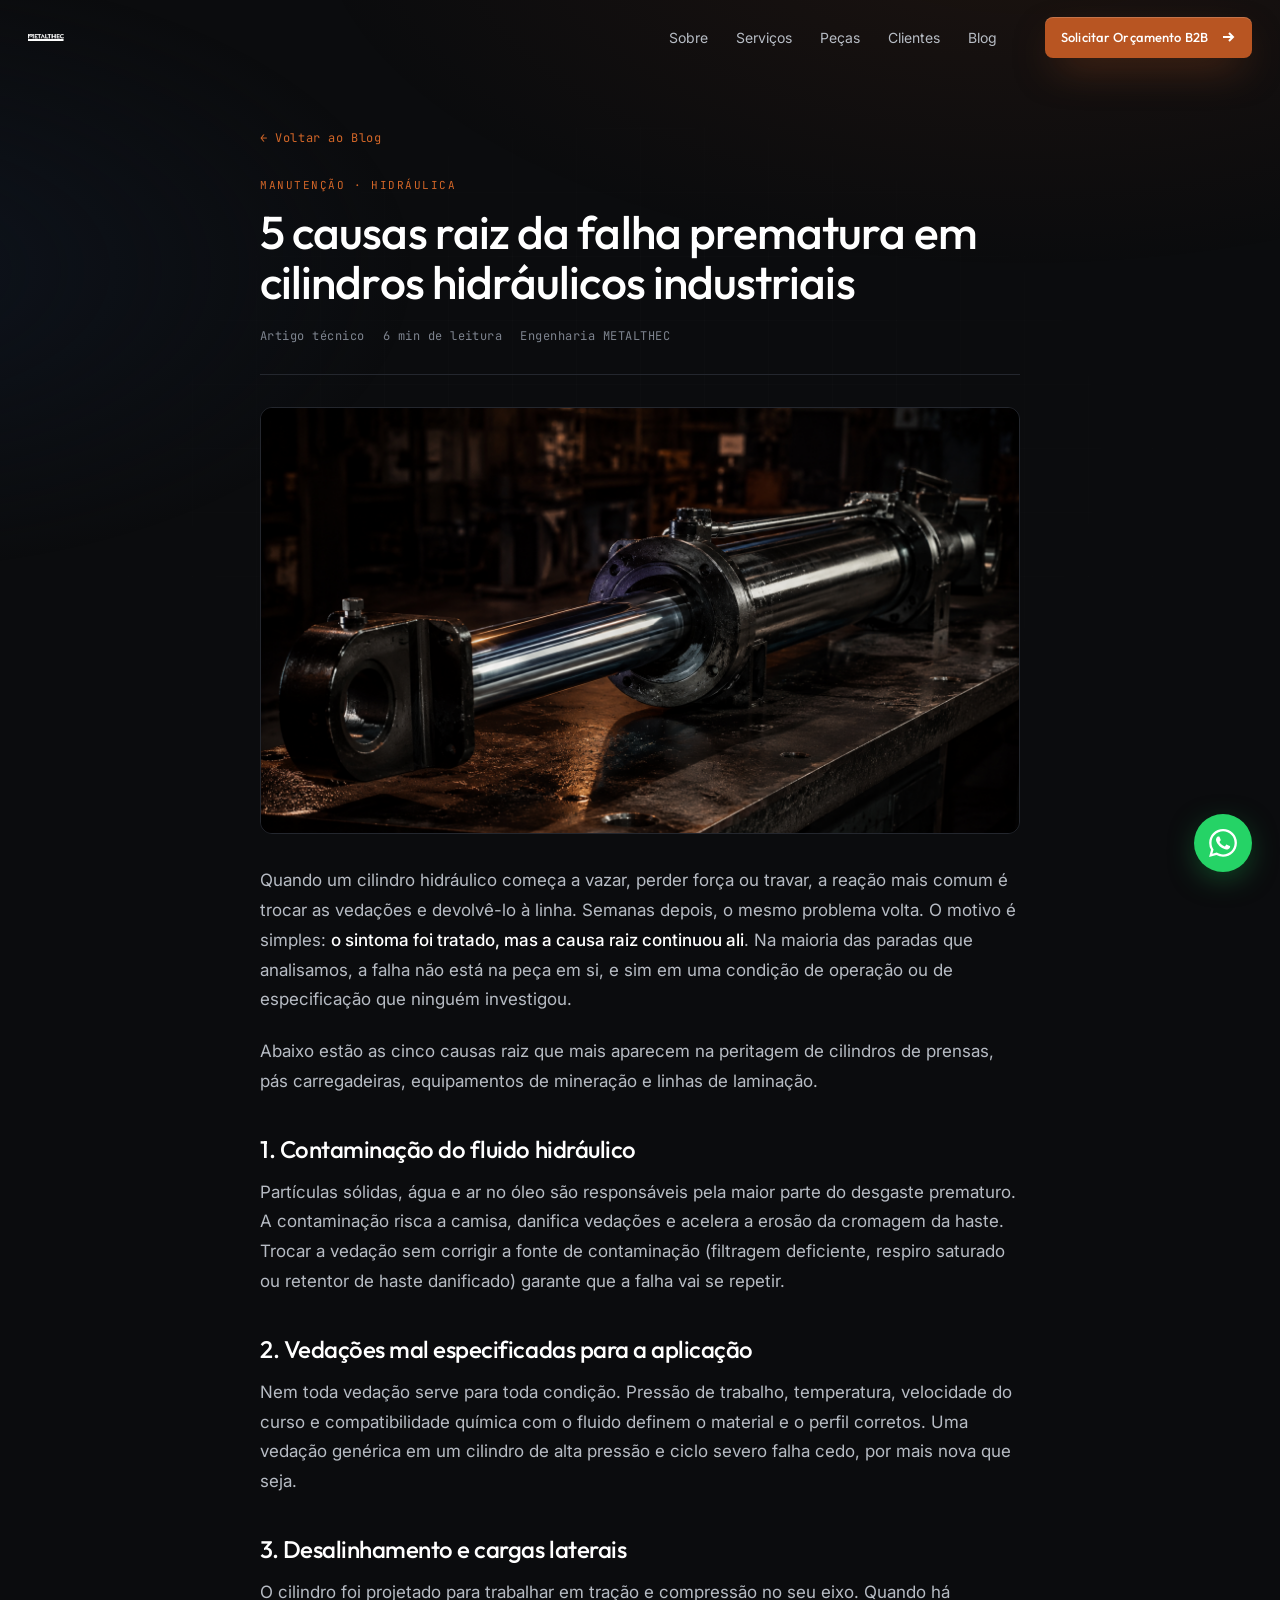
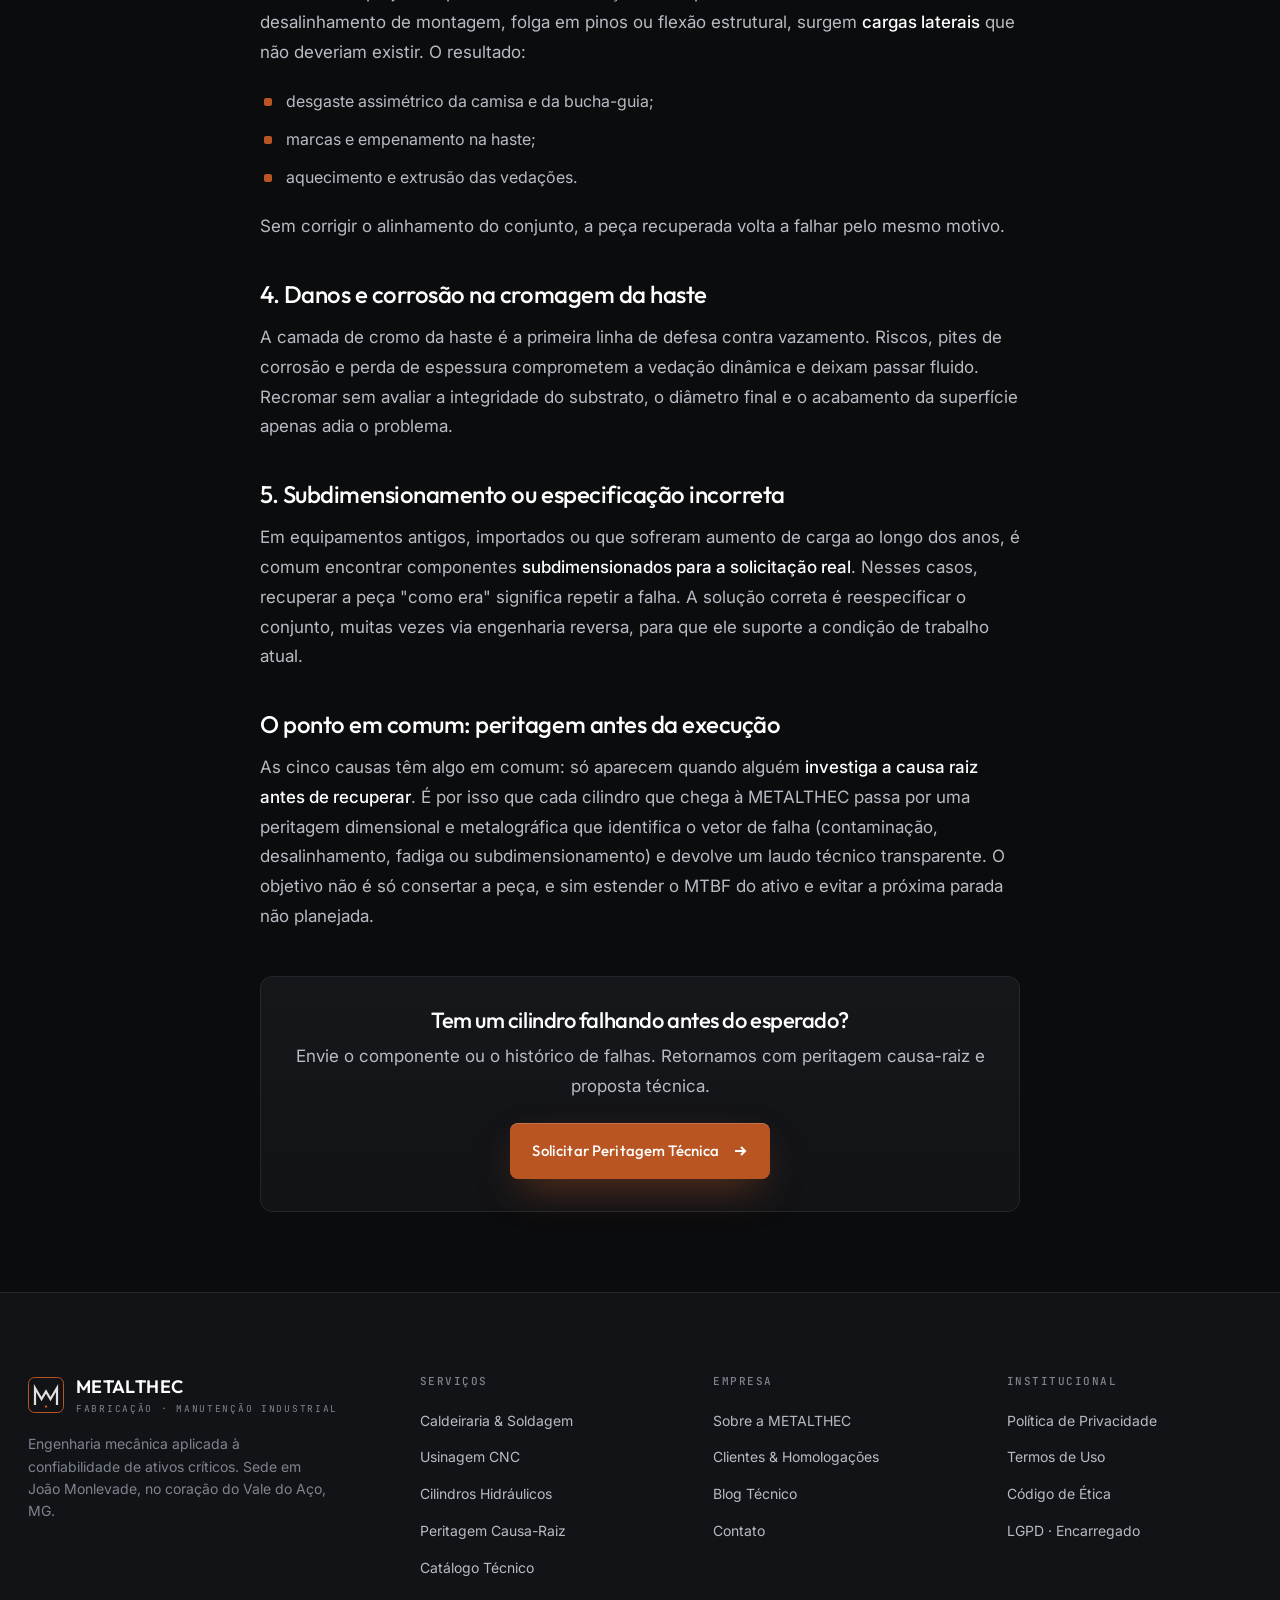
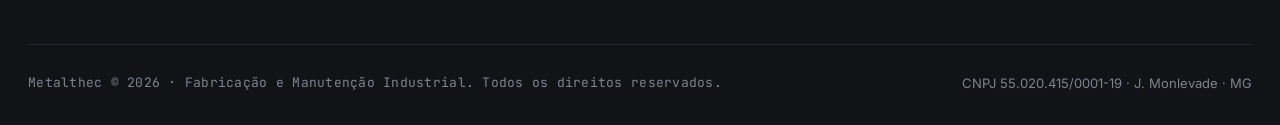
==== commit 839d3244: "fix: corrige copy do site com dados oficiais validados - Fundação 2024 (era 2003/22 anos) - Equipame" ====
--- a/blog-cilindros-hidraulicos.html
+++ b/blog-cilindros-hidraulicos.html
@@ -17,7 +17,7 @@
 <!-- ============== HEADER / NAV ============== -->
 <header class="nav">
   <div class="container nav__inner">
-    <a class="brand" href="Metalthec.html#top" aria-label="METALTHEC — Início">
+    <a class="brand" href="index.html#top" aria-label="METALTHEC — Início">
       <span class="brand__mark" aria-hidden="true">
         <img src="logo.png" alt="METALTHEC" class="brand__logo" width="120" height="36"
              onerror="this.style.display='none'; this.nextElementSibling.style.display='flex'" />
@@ -36,14 +36,14 @@
     </a>
 
     <nav class="nav__links" aria-label="Navegação principal">
-      <a href="Metalthec.html#sobre">Sobre</a>
-      <a href="Metalthec.html#servicos">Serviços</a>
-      <a href="Metalthec.html#pecas">Peças</a>
-      <a href="Metalthec.html#clientes">Clientes</a>
+      <a href="index.html#sobre">Sobre</a>
+      <a href="index.html#servicos">Serviços</a>
+      <a href="index.html#pecas">Peças</a>
+      <a href="index.html#clientes">Clientes</a>
       <a href="blog.html" aria-current="page">Blog</a>
     </nav>
 
-    <a class="btn btn--primary btn--sm nav__cta" href="Metalthec.html#contato">
+    <a class="btn btn--primary btn--sm nav__cta" href="index.html#contato">
       Solicitar Orçamento B2B
       <svg class="arrow" viewBox="0 0 16 16" fill="none" stroke="currentColor" stroke-width="2"><path d="M3 8h10M9 4l4 4-4 4"/></svg>
     </a>
@@ -147,8 +147,8 @@
 
           <div class="article__cta">
             <h3>Tem um cilindro falhando antes do esperado?</h3>
-            <p>Envie o componente ou o histórico de falhas. Retornamos com peritagem causa-raiz e proposta técnica em até 4h úteis.</p>
-            <a class="btn btn--primary" href="Metalthec.html#contato">
+            <p>Envie o componente ou o histórico de falhas. Retornamos com peritagem causa-raiz e proposta técnica.</p>
+            <a class="btn btn--primary" href="index.html#contato">
               Solicitar Peritagem Técnica
               <svg class="arrow" viewBox="0 0 16 16" fill="none" stroke="currentColor" stroke-width="2"><path d="M3 8h10M9 4l4 4-4 4"/></svg>
             </a>
@@ -165,7 +165,7 @@
   <div class="container">
     <div class="footer__grid">
       <div class="footer__brand">
-        <a class="brand" href="Metalthec.html#top">
+        <a class="brand" href="index.html#top">
           <span class="brand__mark" aria-hidden="true">
             <svg width="36" height="36" viewBox="0 0 36 36" fill="none">
               <rect x="0.5" y="0.5" width="35" height="35" rx="6" stroke="#B85522" stroke-width="1"/>
@@ -184,21 +184,21 @@
       <div class="footer__col">
         <h5>Serviços</h5>
         <ul>
-          <li><a href="Metalthec.html#servicos">Caldeiraria Leve</a></li>
-          <li><a href="Metalthec.html#servicos">Usinagem CNC</a></li>
-          <li><a href="Metalthec.html#servicos">Cilindros Hidráulicos</a></li>
-          <li><a href="Metalthec.html#servicos">Peritagem Causa-Raiz</a></li>
-          <li><a href="Metalthec.html#pecas">Catálogo Técnico</a></li>
+          <li><a href="index.html#servicos">Caldeiraria &amp; Soldagem</a></li>
+          <li><a href="index.html#servicos">Usinagem CNC</a></li>
+          <li><a href="index.html#servicos">Cilindros Hidráulicos</a></li>
+          <li><a href="index.html#servicos">Peritagem Causa-Raiz</a></li>
+          <li><a href="index.html#pecas">Catálogo Técnico</a></li>
         </ul>
       </div>
 
       <div class="footer__col">
         <h5>Empresa</h5>
         <ul>
-          <li><a href="Metalthec.html#sobre">Sobre a METALTHEC</a></li>
-          <li><a href="Metalthec.html#clientes">Clientes &amp; Homologações</a></li>
+          <li><a href="index.html#sobre">Sobre a METALTHEC</a></li>
+          <li><a href="index.html#clientes">Clientes &amp; Homologações</a></li>
           <li><a href="blog.html">Blog Técnico</a></li>
-          <li><a href="Metalthec.html#contato">Contato</a></li>
+          <li><a href="index.html#contato">Contato</a></li>
         </ul>
       </div>
 
@@ -215,7 +215,7 @@
 
     <div class="footer__bottom">
       <div class="copy">Metalthec © 2026 · Fabricação e Manutenção Industrial. Todos os direitos reservados.</div>
-      <div>CNPJ a confirmar · J. Monlevade · MG</div>
+      <div>CNPJ 55.020.415/0001-19 · J. Monlevade · MG</div>
     </div>
   </div>
 </footer>
